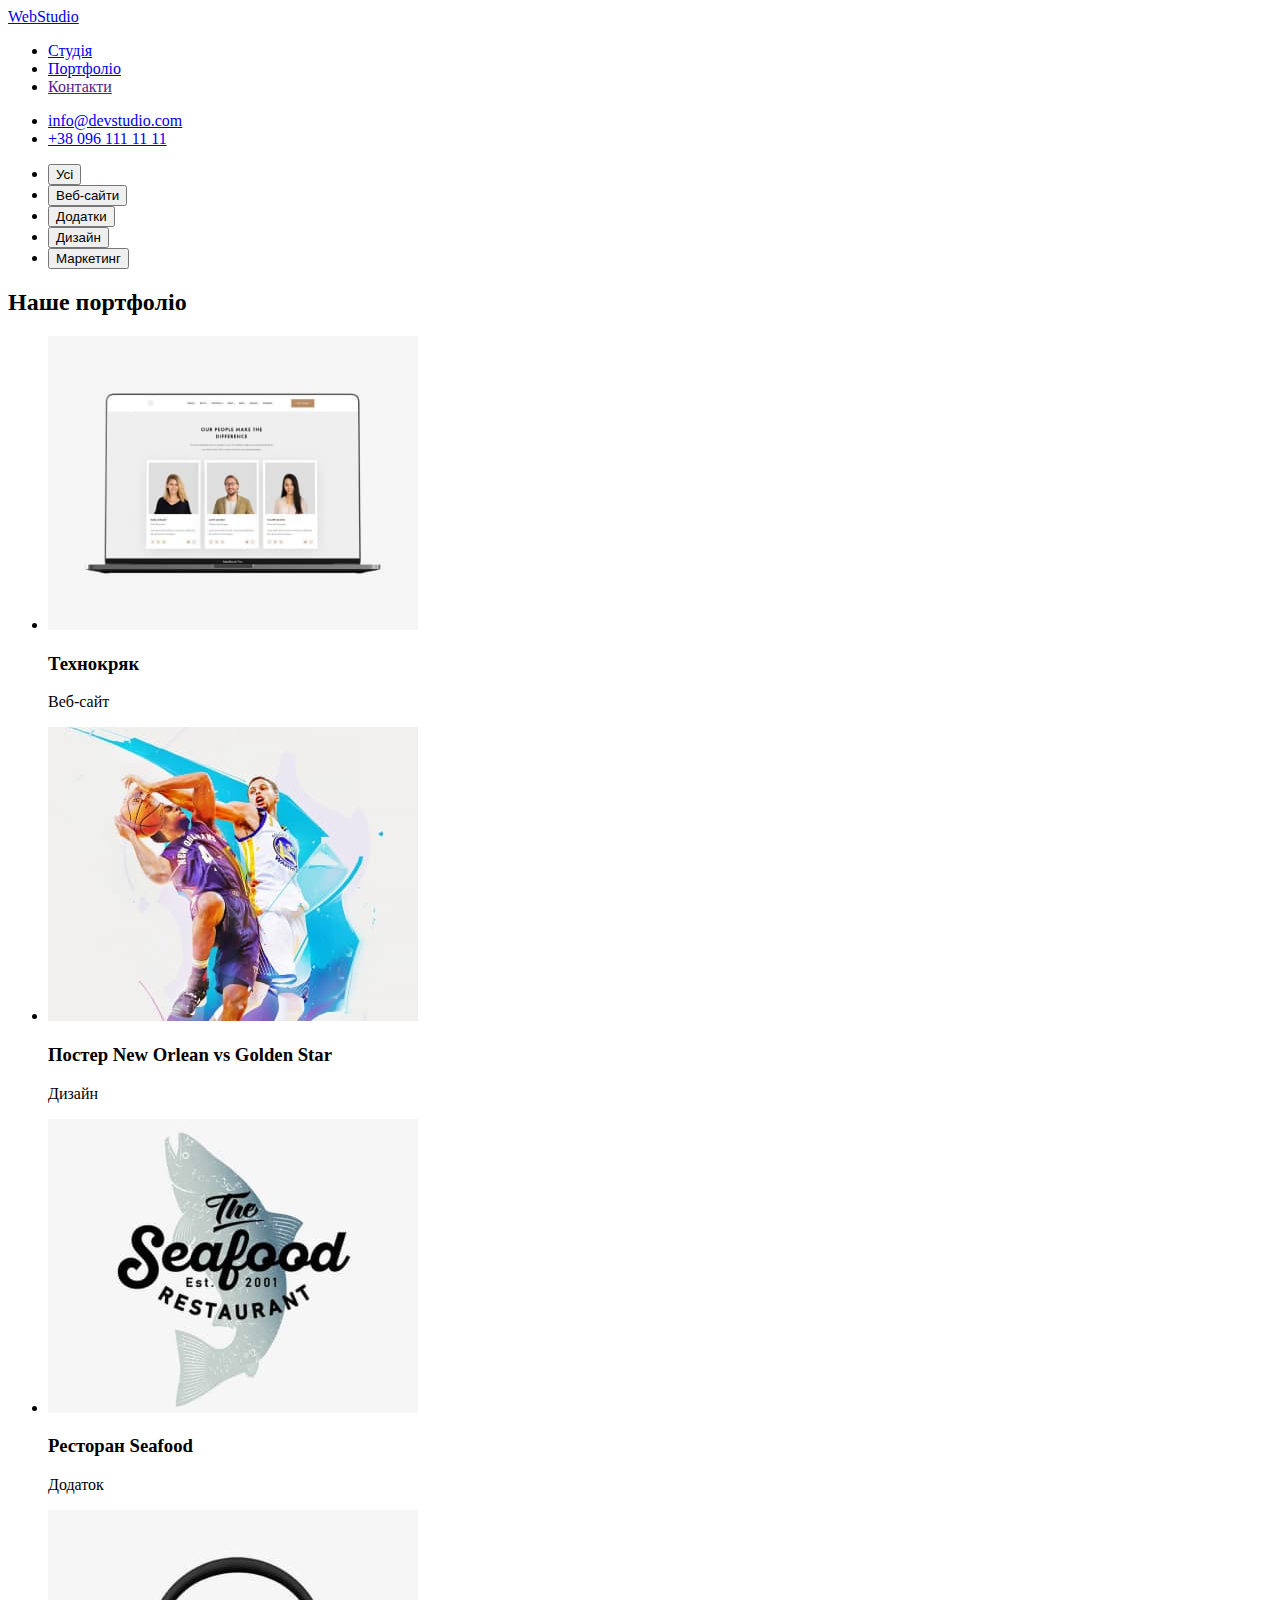
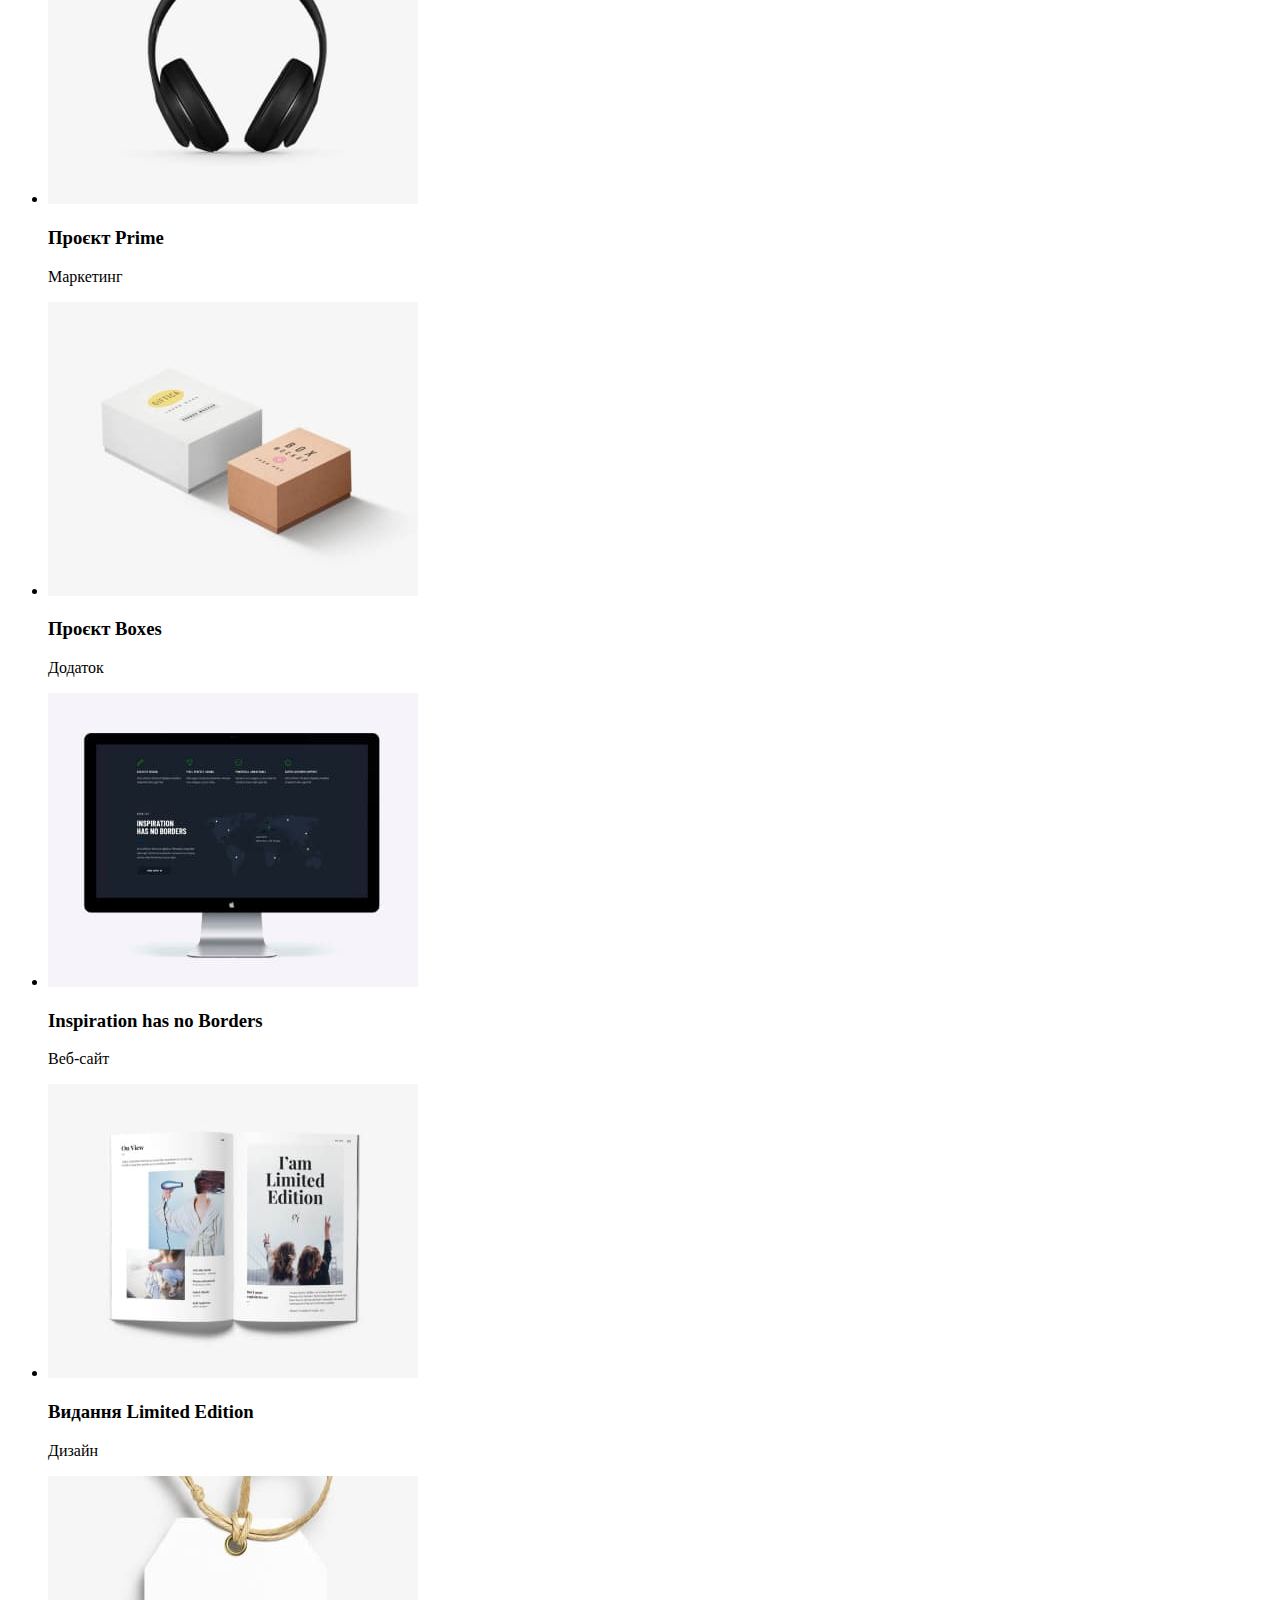
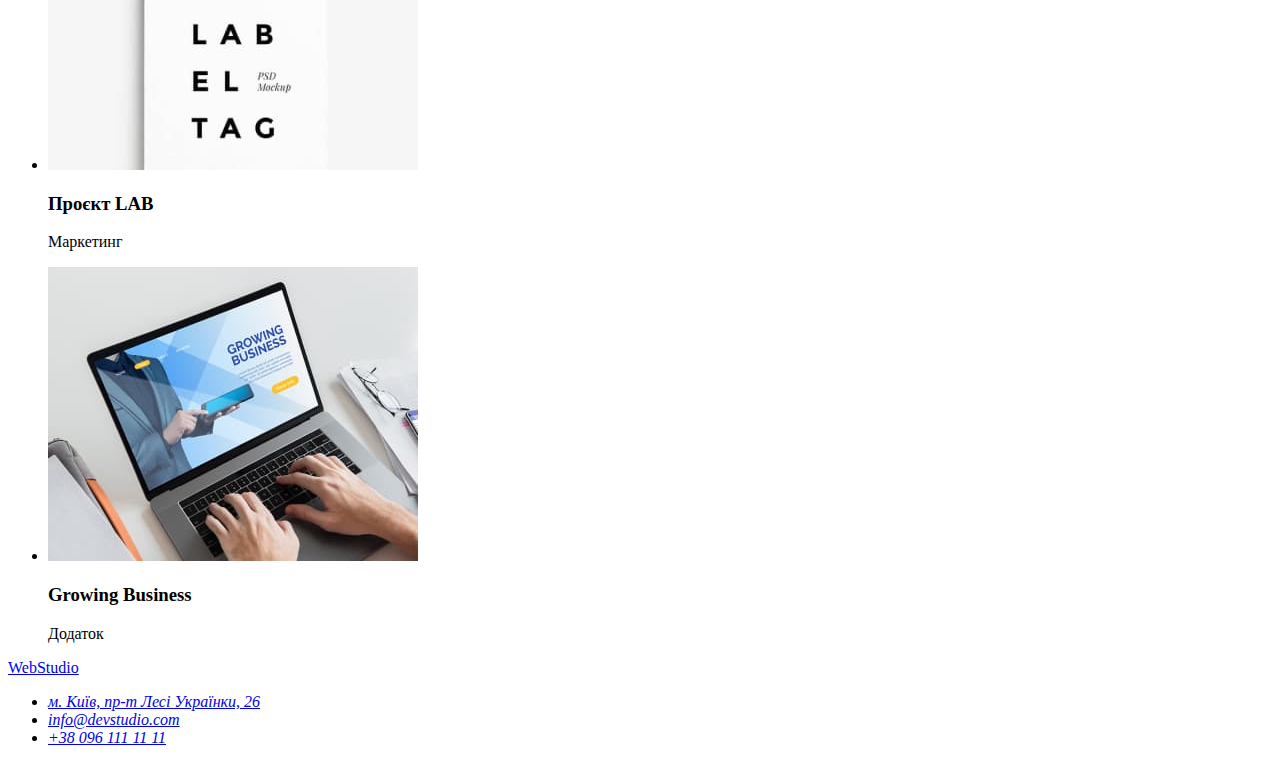
==== portfolio.html @ a3a13502 "done html" ====
<!DOCTYPE html>
<html lang="uk">
  <head>
    <meta charset="UTF-8" />
    <meta http-equiv="X-UA-Compatible" content="IE=edge" />
    <meta name="viewport" content="width=device-width, initial-scale=1.0" />
    <title>Portfolio</title>
    <link rel="preconnect" href="https://fonts.googleapis.com" />
    <link rel="preconnect" href="https://fonts.gstatic.com" crossorigin />
    <link
      href="https://fonts.googleapis.com/css2?family=Raleway:wght@700&family=Roboto:wght@400;500;700;900&display=swap"
      rel="stylesheet"
    />
    <link rel="stylesheet" href="./css/styles.css" />
  </head>
  <body>
    <header>
      <nav>
        <a href="/" lang="en">WebStudio</a>
        <ul>
          <li><a href="./index.html">Студія</a></li>
          <li><a href="./portfolio.html">Портфоліо</a></li>
          <li><a href="">Контакти</a></li>
        </ul>
      </nav>
      <ul>
        <li>
          <a href="mailto:info@devstudio.com">info@devstudio.com</a>
        </li>
        <li><a href="tel:+380961111111">+38 096 111 11 11</a></li>
      </ul>
    </header>
    <main>
      <section>
        <ul>
          <li><button type="button">Усі</button></li>
          <li><button type="button">Веб-сайти</button></li>
          <li><button type="button">Додатки</button></li>
          <li><button type="button">Дизайн</button></li>
          <li><button type="button">Маркетинг</button></li>
        </ul>
      </section>
      <section>
        <h2>Наше портфоліо</h2>
        <ul>
          <li>
            <img
              src="./images/portfolio1.jpg"
              alt="проєкти"
              width="370"
              height="294"
            />
            <h3>Технокряк</h3>
            <p>Веб-сайт</p>
          </li>
          <li>
            <img
              src="./images/portfolio2.jpg"
              alt="проєкти"
              width="370"
              height="294"
            />
            <h3>Постер New Orlean vs Golden Star</h3>
            <p>Дизайн</p>
          </li>
          <li>
            <img
              src="./images/portfolio3.jpg"
              alt="проєкти"
              width="370"
              height="294"
            />
            <h3>Ресторан Seafood</h3>
            <p>Додаток</p>
          </li>
          <li>
            <img
              src="./images/portfolio4.jpg"
              alt="проєкти"
              width="370"
              height="294"
            />
            <h3>Проєкт Prime</h3>
            <p>Маркетинг</p>
          </li>
          <li>
            <img
              src="./images/portfolio5.jpg"
              alt="проєкти"
              width="370"
              height="294"
            />
            <h3>Проєкт Boxes</h3>
            <p>Додаток</p>
          </li>
          <li>
            <img
              src="./images/portfolio6.jpg"
              alt="проєкти"
              width="370"
              height="294"
            />
            <h3>Inspiration has no Borders</h3>
            <p>Веб-сайт</p>
          </li>
          <li>
            <img
              src="./images/portfolio7.jpg"
              alt="проєкти"
              width="370"
              height="294"
            />
            <h3>Видання Limited Edition</h3>
            <p>Дизайн</p>
          </li>
          <li>
            <img
              src="./images/portfolio8.jpg"
              alt="проєкти"
              width="370"
              height="294"
            />
            <h3>Проєкт LAB</h3>
            <p>Маркетинг</p>
          </li>
          <li>
            <img
              src="./images/portfolio9.jpg"
              alt="проєкти"
              width="370"
              height="294"
            />
            <h3>Growing Business</h3>
            <p>Додаток</p>
          </li>
        </ul>
      </section>
    </main>
    <footer>
      <a href="/" lang="en">WebStudio</a>
      <address>
        <ul>
          <li>
            <a
              href="https://goo.gl/maps/eVGx38HnrU8xBjFv9"
              target="_blank"
              rel="noopener noreferrer nofollow"
              >м. Київ, пр-т Лесі Українки, 26
            </a>
          </li>
          <li>
            <a href="mailto:info@devstudio.com">info@devstudio.com</a>
          </li>
          <li><a href="tel:+380961111111">+38 096 111 11 11</a></li>
        </ul>
      </address>
    </footer>
  </body>
</html>
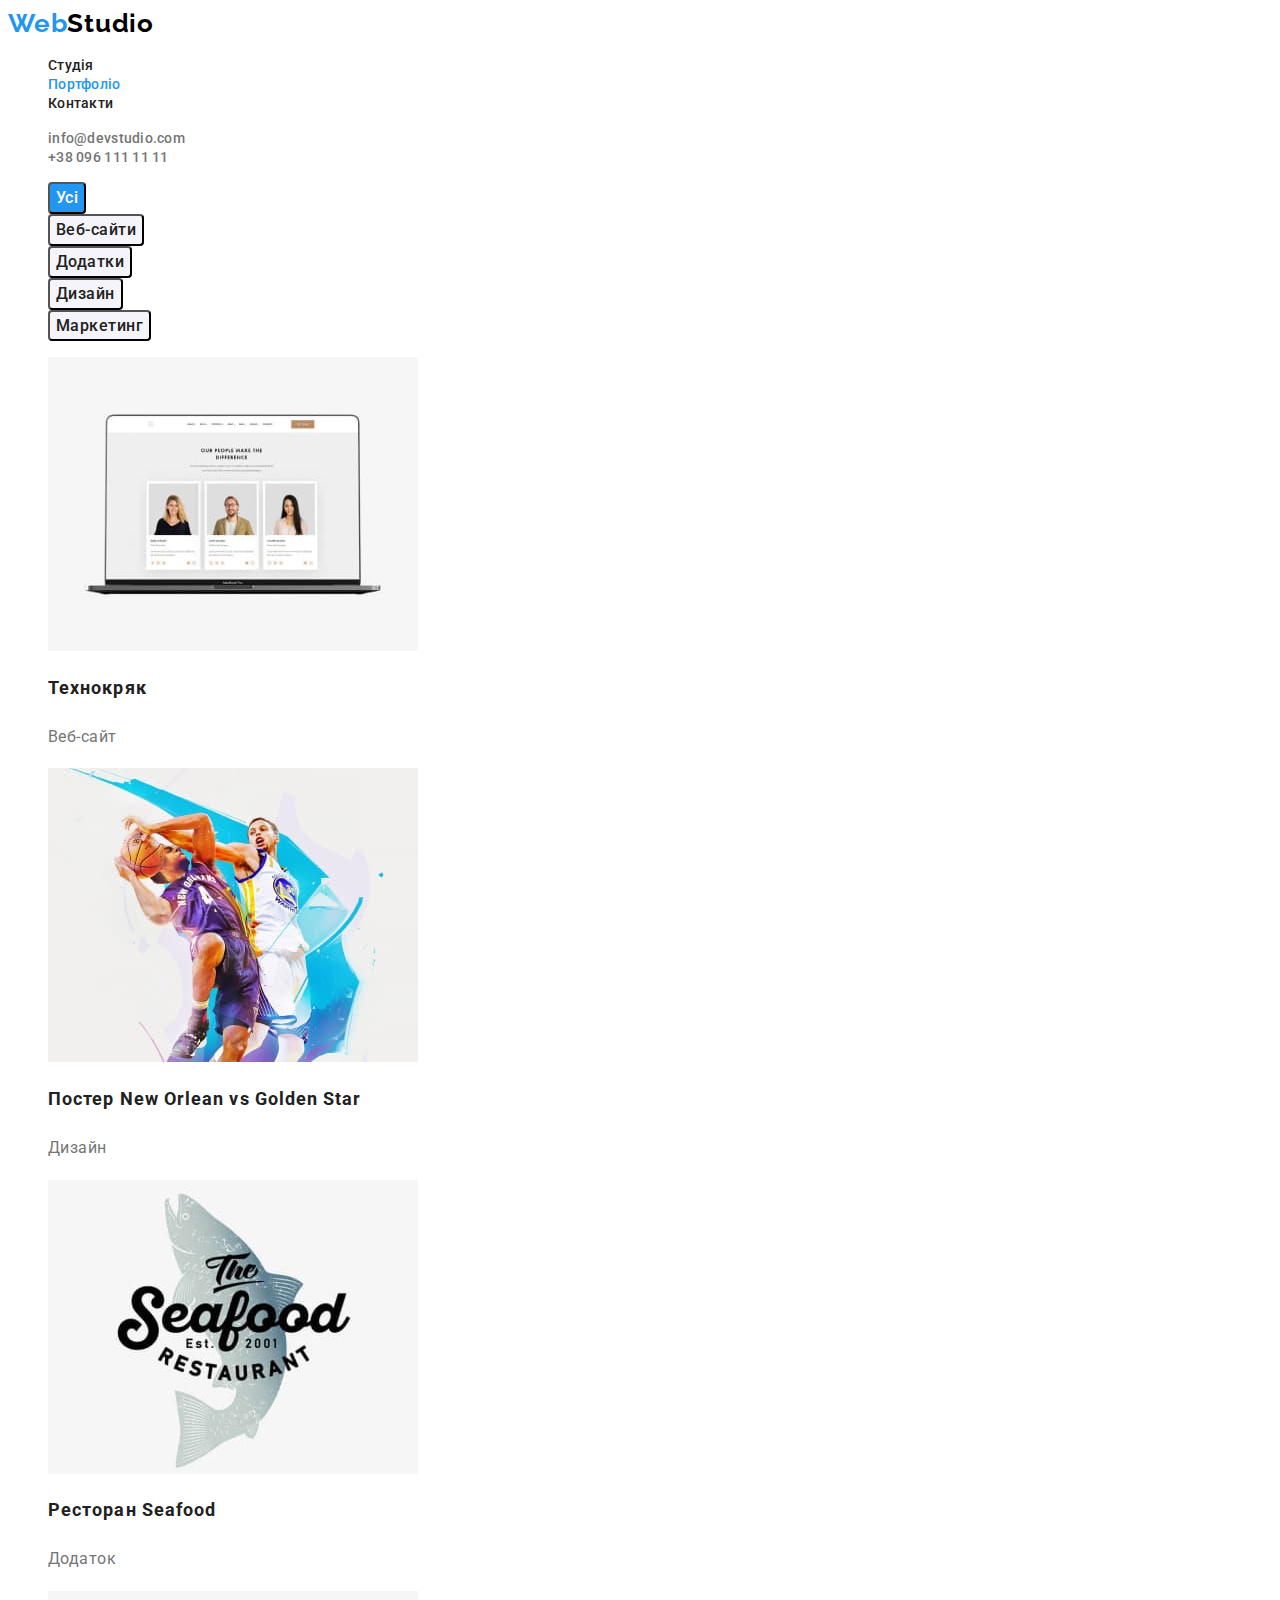
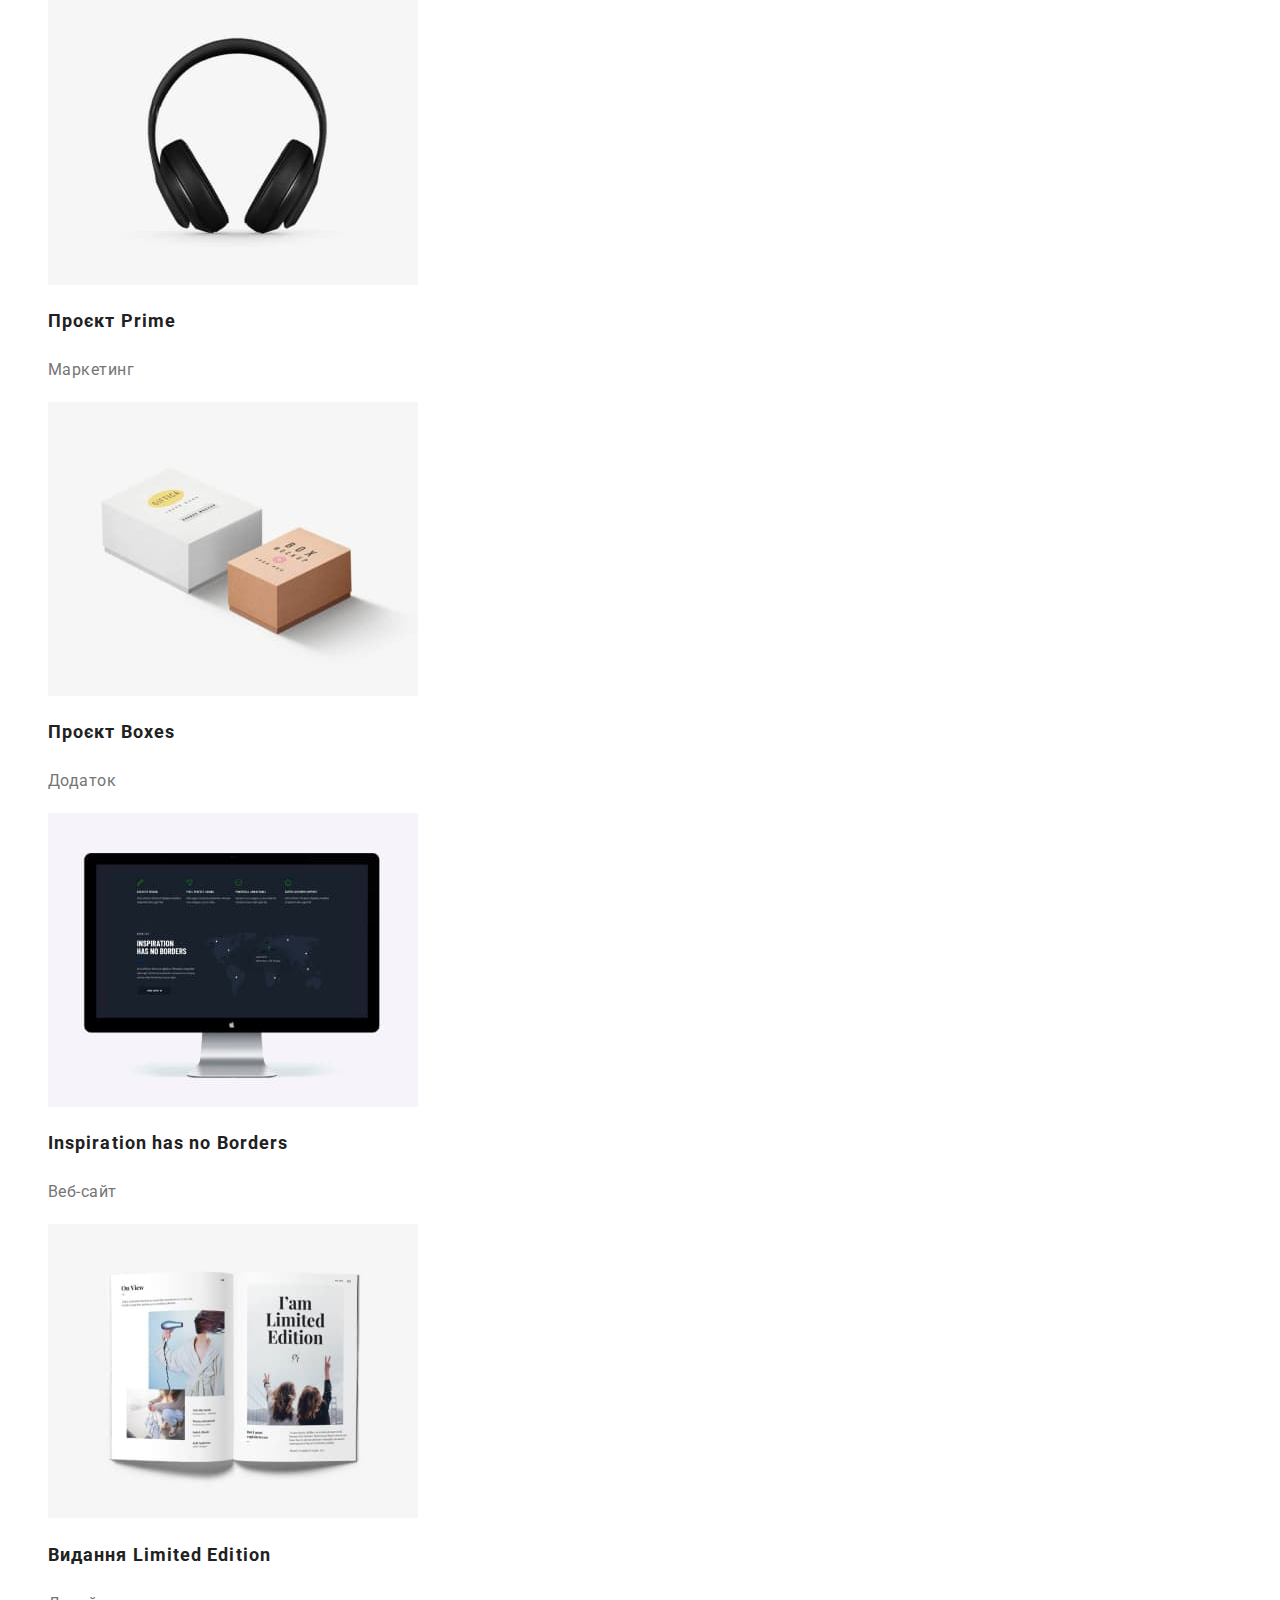
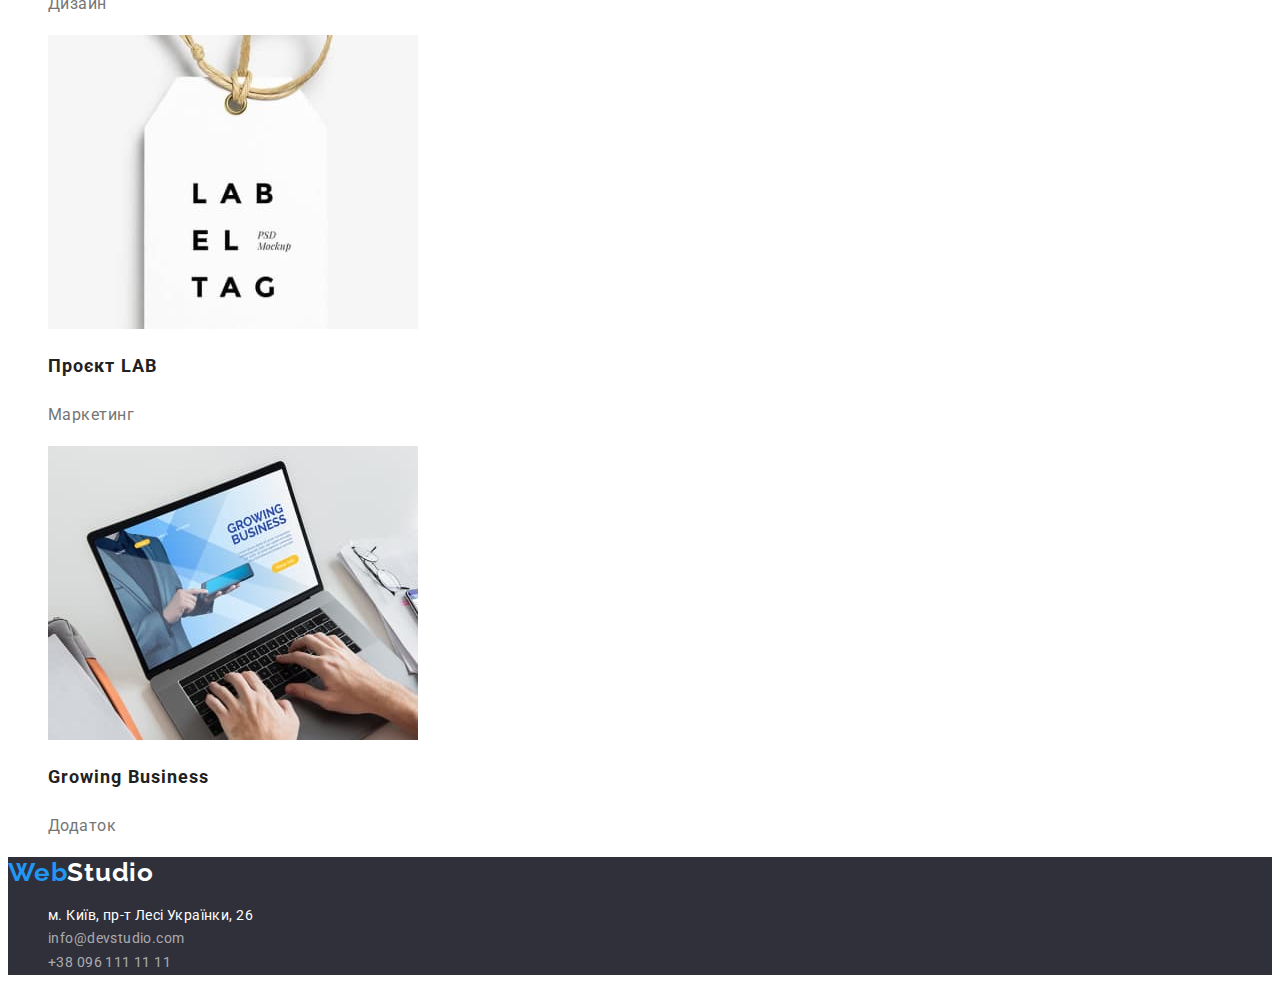
==== commit 322d84fc: "lesson 2 html + css" ====
--- a/portfolio.html
+++ b/portfolio.html
@@ -4,7 +4,7 @@
     <meta charset="UTF-8" />
     <meta http-equiv="X-UA-Compatible" content="IE=edge" />
     <meta name="viewport" content="width=device-width, initial-scale=1.0" />
-    <title>Portfolio</title>
+    <title>WebStudio</title>
     <link rel="preconnect" href="https://fonts.googleapis.com" />
     <link rel="preconnect" href="https://fonts.gstatic.com" crossorigin />
     <link
@@ -14,146 +14,162 @@
     <link rel="stylesheet" href="./css/styles.css" />
   </head>
   <body>
-    <header>
-      <nav>
-        <a href="/" lang="en">WebStudio</a>
-        <ul>
-          <li><a href="./index.html">Студія</a></li>
-          <li><a href="./portfolio.html">Портфоліо</a></li>
-          <li><a href="">Контакти</a></li>
+    <header class="header">
+      <nav class="header-navigation">
+        <a class="header-logo link" href="index.html" lang="en"><span class="header-logo-word">Web</span>Studio</a>
+        <ul class="header-list list">
+          <li class="header-item"><a class="header-link link" href="./index.html">Студія</a></li>
+          <li class="header-item"><a class="header-link link current" href="./portfolio.html">Портфоліо</a></li>
+          <li class="header-item"><a class="header-link link" href="">Контакти</a></li>
         </ul>
       </nav>
-      <ul>
-        <li>
-          <a href="mailto:info@devstudio.com">info@devstudio.com</a>
+      <ul class="header-contact-list list">
+        <li class="header-contact-item">
+          <a class="header-contact-link link" href="mailto:info@devstudio.com">info@devstudio.com</a>
         </li>
-        <li><a href="tel:+380961111111">+38 096 111 11 11</a></li>
+        <li class="header-contact-item"><a class="header-contact-link link" href="tel:+380961111111">+38 096 111 11 11</a></li>
       </ul>
     </header>
     <main>
-      <section>
-        <ul>
-          <li><button type="button">Усі</button></li>
-          <li><button type="button">Веб-сайти</button></li>
-          <li><button type="button">Додатки</button></li>
-          <li><button type="button">Дизайн</button></li>
-          <li><button type="button">Маркетинг</button></li>
+      <section class="portfolio">
+        <h1 class="portfolio-title visually-hidden">Портфоліо</h1>
+        <ul class="filter-list list">
+          <li class="filter-item"><button class="filter-btn filter-current" type="button">Усі</button></li>
+          <li class="filter-item"><button class="filter-btn" type="button">Веб-сайти</button></li>
+          <li class="filter-item"><button class="filter-btn" type="button">Додатки</button></li>
+          <li class="filter-item"><button class="filter-btn" type="button">Дизайн</button></li>
+          <li class="filter-item"><button class="filter-btn" type="button">Маркетинг</button></li>
         </ul>
-      </section>
-      <section>
-        <h2>Наше портфоліо</h2>
-        <ul>
-          <li>
-            <img
-              src="./images/portfolio1.jpg"
-              alt="проєкти"
-              width="370"
-              height="294"
-            />
-            <h3>Технокряк</h3>
-            <p>Веб-сайт</p>
+        <ul class="portfolio-list list">
+          <li class="portfolio-item" >
+            <a href="">
+              <img
+                src="./images/portfolio1.jpg"
+                alt="проєкти"
+                width="370"
+                height="294"
+              />
+            </a>
+            <h2 class="portfolio-subtitle">Технокряк</h2>
+            <p class="portfolio-text">Веб-сайт</p>
           </li>
-          <li>
-            <img
-              src="./images/portfolio2.jpg"
-              alt="проєкти"
-              width="370"
-              height="294"
-            />
-            <h3>Постер New Orlean vs Golden Star</h3>
-            <p>Дизайн</p>
+          <li class="portfolio-item" >
+            <a href="">
+              <img
+                src="./images/portfolio2.jpg"
+                alt="проєкти"
+                width="370"
+                height="294"
+              />
+            </a>
+            <h2 class="portfolio-subtitle">Постер New Orlean vs Golden Star</h2>
+            <p class="portfolio-text">Дизайн</p>
           </li>
-          <li>
-            <img
-              src="./images/portfolio3.jpg"
-              alt="проєкти"
-              width="370"
-              height="294"
-            />
-            <h3>Ресторан Seafood</h3>
-            <p>Додаток</p>
+          <li class="portfolio-item" >
+             <a href="">
+              <img
+                src="./images/portfolio3.jpg"
+                alt="проєкти"
+                width="370"
+                height="294"
+              />
+            </a>
+            <h2 class="portfolio-subtitle">Ресторан Seafood</h2>
+            <p class="portfolio-text">Додаток</p>
           </li>
-          <li>
-            <img
-              src="./images/portfolio4.jpg"
-              alt="проєкти"
-              width="370"
-              height="294"
-            />
-            <h3>Проєкт Prime</h3>
-            <p>Маркетинг</p>
+          <li class="portfolio-item" >
+             <a href="">
+              <img
+                src="./images/portfolio4.jpg"
+                alt="проєкти"
+                width="370"
+                height="294"
+              />
+            </a>
+            <h2 class="portfolio-subtitle">Проєкт Prime</h2>
+            <p class="portfolio-text">Маркетинг</p>
           </li>
-          <li>
-            <img
-              src="./images/portfolio5.jpg"
-              alt="проєкти"
-              width="370"
-              height="294"
-            />
-            <h3>Проєкт Boxes</h3>
-            <p>Додаток</p>
+          <li class="portfolio-item" >
+            <a href="">
+              <img
+                src="./images/portfolio5.jpg"
+                alt="проєкти"
+                width="370"
+                height="294"
+              />
+            </a>
+            <h2 class="portfolio-subtitle">Проєкт Boxes</h2>
+            <p class="portfolio-text">Додаток</p>
           </li>
-          <li>
-            <img
-              src="./images/portfolio6.jpg"
-              alt="проєкти"
-              width="370"
-              height="294"
-            />
-            <h3>Inspiration has no Borders</h3>
-            <p>Веб-сайт</p>
+          <li class="portfolio-item" >
+            <a href="">
+              <img
+                src="./images/portfolio6.jpg"
+                alt="проєкти"
+                width="370"
+                height="294"
+              />
+            </a>
+            <h2 class="portfolio-subtitle">Inspiration has no Borders</h2>
+            <p class="portfolio-text">Веб-сайт</p>
           </li>
-          <li>
-            <img
-              src="./images/portfolio7.jpg"
-              alt="проєкти"
-              width="370"
-              height="294"
-            />
-            <h3>Видання Limited Edition</h3>
-            <p>Дизайн</p>
+          <li class="portfolio-item" >
+            <a href="">
+              <img
+                src="./images/portfolio7.jpg"
+                alt="проєкти"
+                width="370"
+                height="294"
+              />
+            </a>
+            <h2 class="portfolio-subtitle">Видання Limited Edition</h2>
+            <p class="portfolio-text">Дизайн</p>
           </li>
-          <li>
-            <img
-              src="./images/portfolio8.jpg"
-              alt="проєкти"
-              width="370"
-              height="294"
-            />
-            <h3>Проєкт LAB</h3>
-            <p>Маркетинг</p>
+          <li class="portfolio-item" >
+             <a href="">
+              <img
+                src="./images/portfolio8.jpg"
+                alt="проєкти"
+                width="370"
+                height="294"
+              />
+            </a>
+            <h2 class="portfolio-subtitle">Проєкт LAB</h2>
+            <p class="portfolio-text">Маркетинг</p>
           </li>
-          <li>
-            <img
-              src="./images/portfolio9.jpg"
-              alt="проєкти"
-              width="370"
-              height="294"
-            />
-            <h3>Growing Business</h3>
-            <p>Додаток</p>
+          <li class="portfolio-item" >
+             <a href="">
+              <img
+                src="./images/portfolio9.jpg"
+                alt="проєкти"
+                width="370"
+                height="294"
+              />
+            </a>
+            <h2 class="portfolio-subtitle">Growing Business</h2>
+            <p class="portfolio-text">Додаток</p>
           </li>
         </ul>
       </section>
     </main>
-    <footer>
-      <a href="/" lang="en">WebStudio</a>
-      <address>
-        <ul>
-          <li>
-            <a
+   <footer class="footer">
+      <a class="footer-logo link" href="index.html" lang="en"><span class="footer-logo-word">Web</span>Studio</a>
+      <address class="footer-address">
+        <ul class="footer-list list">
+          <li class="footer-item">
+            <a class="footer-address-link link"
               href="https://goo.gl/maps/eVGx38HnrU8xBjFv9"
               target="_blank"
               rel="noopener noreferrer nofollow"
               >м. Київ, пр-т Лесі Українки, 26
             </a>
           </li>
-          <li>
-            <a href="mailto:info@devstudio.com">info@devstudio.com</a>
+          <li class="footer-item">
+            <a class="footer-link link" href="mailto:info@devstudio.com">info@devstudio.com</a>
           </li>
-          <li><a href="tel:+380961111111">+38 096 111 11 11</a></li>
+          <li><a class="footer-link link" href="tel:+380961111111">+38 096 111 11 11</a></li>
         </ul>
       </address>
     </footer>
   </body>
-</html>
+</html>--- a/css/styles.css
+++ b/css/styles.css
@@ -0,0 +1,284 @@
+body {
+  font-family: roboto, sans-serif;
+  background-color: var(--main-background-color);
+}
+
+:root {
+  --main-background-color: #ffffff;
+  --second-background-color: #2f303a;
+  --light-background-color: #f5f4fa;
+  --main-title-color: #212121;
+  --main-text-color: #757575;
+  --origin-black: #000000;
+  --accent-color: #2196f3;
+}
+
+.list {
+  list-style: none;
+}
+
+.link {
+  text-decoration: none;
+}
+
+.current {
+  color: var(--accent-color);
+}
+
+.visually-hidden {
+  position: absolute;
+  white-space: nowrap;
+  width: 1px;
+  height: 1px;
+  overflow: hidden;
+  border: 0;
+  padding: 0;
+  clip: rect(0 0 0 0);
+  clip-path: inset(50%);
+  margin: -1px;
+}
+
+.header {
+}
+.header-navigation {
+}
+.header-logo {
+  font-family: "Raleway", sans-serif;
+  font-weight: 700;
+  font-size: 26px;
+  line-height: 1.19;
+  letter-spacing: 0.03em;
+  color: var(--origin-black);
+}
+.header-logo-word {
+  color: var(--accent-color);
+}
+
+.header-list {
+}
+.header-item {
+}
+.header-link {
+  font-weight: 500;
+  font-size: 14px;
+  line-height: 1.14;
+  letter-spacing: 0.02em;
+  color: var(--main-title-color);
+}
+
+.header-contact-list {
+}
+.header-contact-item {
+}
+.header-contact-link {
+  font-weight: 500;
+  font-size: 14px;
+  line-height: 1.14;
+  letter-spacing: 0.02em;
+  color: var(--main-text-color);
+}
+
+.header-link:hover,
+.header-link:focus,
+.header-contact-link:hover,
+.header-contact-link:focus,
+.footer-address-link:hover,
+.footer-address-link:focus,
+.footer-link:hover,
+.footer-link:focus {
+  color: var(--accent-color);
+}
+
+.current {
+  color: var(--accent-color);
+}
+
+.hero {
+  background: var(--second-background-color);
+}
+
+.hero-title {
+  font-weight: 900;
+  font-size: 44px;
+  line-height: 1.36;
+  text-align: center;
+  letter-spacing: 0.06em;
+  text-transform: uppercase;
+  color: var(--main-background-color);
+}
+
+.hero-btn {
+  font-family: inherit;
+  font-style: normal;
+  font-weight: 700;
+  font-size: 16px;
+  line-height: 1.88;
+  display: flex;
+  align-items: center;
+  text-align: center;
+  letter-spacing: 0.06em;
+  color: var(--main-background-color);
+  background: var(--accent-color);
+  cursor: pointer;
+}
+
+.about {
+}
+.about-title {
+}
+.about-list {
+}
+
+.about-item {
+}
+.about-subtitle {
+  font-weight: 700;
+  font-size: 14px;
+  line-height: 1.14;
+  letter-spacing: 0.03em;
+  text-transform: uppercase;
+  color: var(--main-title-color);
+}
+.about-text {
+  font-weight: 400;
+  font-size: 14px;
+  line-height: 1.71;
+  letter-spacing: 0.03em;
+  color: var(--main-text-color);
+}
+
+.duty {
+}
+.duty-title {
+  font-weight: 700;
+  font-size: 36px;
+  line-height: 1.17;
+  text-align: center;
+  letter-spacing: 0.03em;
+  color: var(--main-title-color);
+}
+.duty-list {
+}
+.duty-item {
+}
+
+.team {
+  background: var(--light-background-color);
+}
+
+.team-title {
+  font-weight: 700;
+  font-size: 36px;
+  line-height: 1.17;
+  text-align: center;
+  letter-spacing: 0.03em;
+  color: var(--main-title-color);
+}
+.team-list {
+}
+
+.team-item {
+  background: var(--main-background-color);
+}
+
+.team-subtitle {
+  font-weight: 500;
+  font-size: 16px;
+  line-height: 1.19;
+  text-align: center;
+  letter-spacing: 0.03em;
+  color: var(--main-title-color);
+}
+.team-text {
+  font-weight: 400;
+  font-size: 16px;
+  line-height: 1.19;
+  text-align: center;
+  letter-spacing: 0.03em;
+  color: var(--main-text-color);
+}
+
+.footer {
+  background: var(--second-background-color);
+}
+.footer-logo {
+  font-family: "Raleway", sans-serif;
+  font-weight: 700;
+  font-size: 26px;
+  line-height: 1.19;
+  letter-spacing: 0.03em;
+  color: var(--main-background-color);
+}
+
+.footer-logo-word {
+  color: var(--accent-color);
+}
+
+.footer-address {
+}
+
+.footer-list {
+  font-style: normal;
+}
+
+.footer-item {
+}
+.footer-address-link {
+  font-weight: 400;
+  font-size: 14px;
+  line-height: 1.71;
+  letter-spacing: 0.03em;
+  color: var(--main-background-color);
+}
+.footer-link {
+  font-weight: 400;
+  font-size: 14px;
+  line-height: 1.71;
+  letter-spacing: 0.03em;
+  color: rgba(255, 255, 255, 0.6);
+}
+
+.portfolio {
+}
+.portfolio-title {
+}
+.filter-list {
+}
+
+.filter-item {
+}
+.filter-btn {
+  font-family: inherit;
+  font-weight: 500;
+  font-size: 16px;
+  line-height: 1.62;
+  text-align: center;
+  letter-spacing: 0.03em;
+  color: var(--main-title-color);
+  background: var(--light-background-color);
+  border-radius: 4px;
+  cursor: pointer;
+}
+.portfolio-list {
+}
+.portfolio-item {
+}
+.portfolio-subtitle {
+  font-weight: 700;
+  font-size: 18px;
+  line-height: 2;
+  letter-spacing: 0.06em;
+  color: var(--main-title-color);
+}
+.portfolio-text {
+  font-weight: 400;
+  font-size: 16px;
+  line-height: 1.88;
+  letter-spacing: 0.03em;
+  color: var(--main-text-color);
+}
+
+.filter-current {
+  background: var(--accent-color);
+  color: var(--main-background-color);
+}
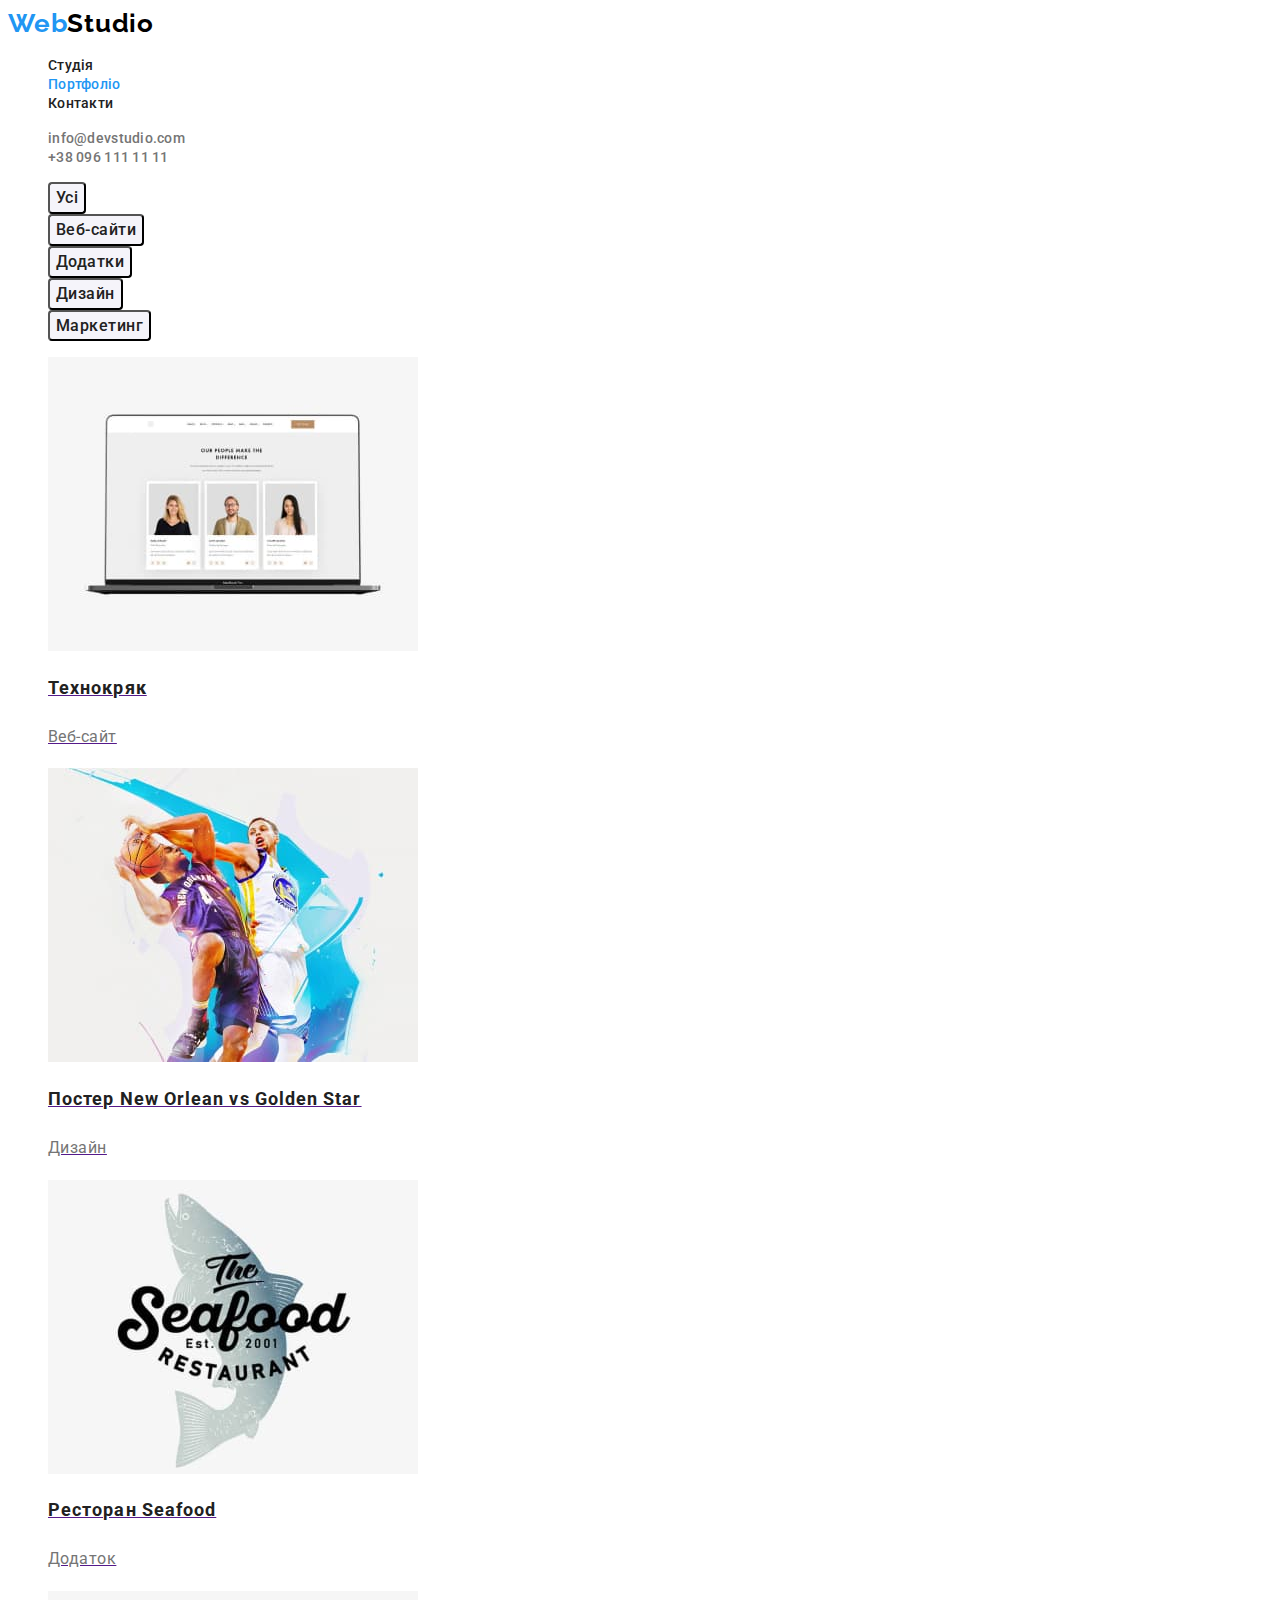
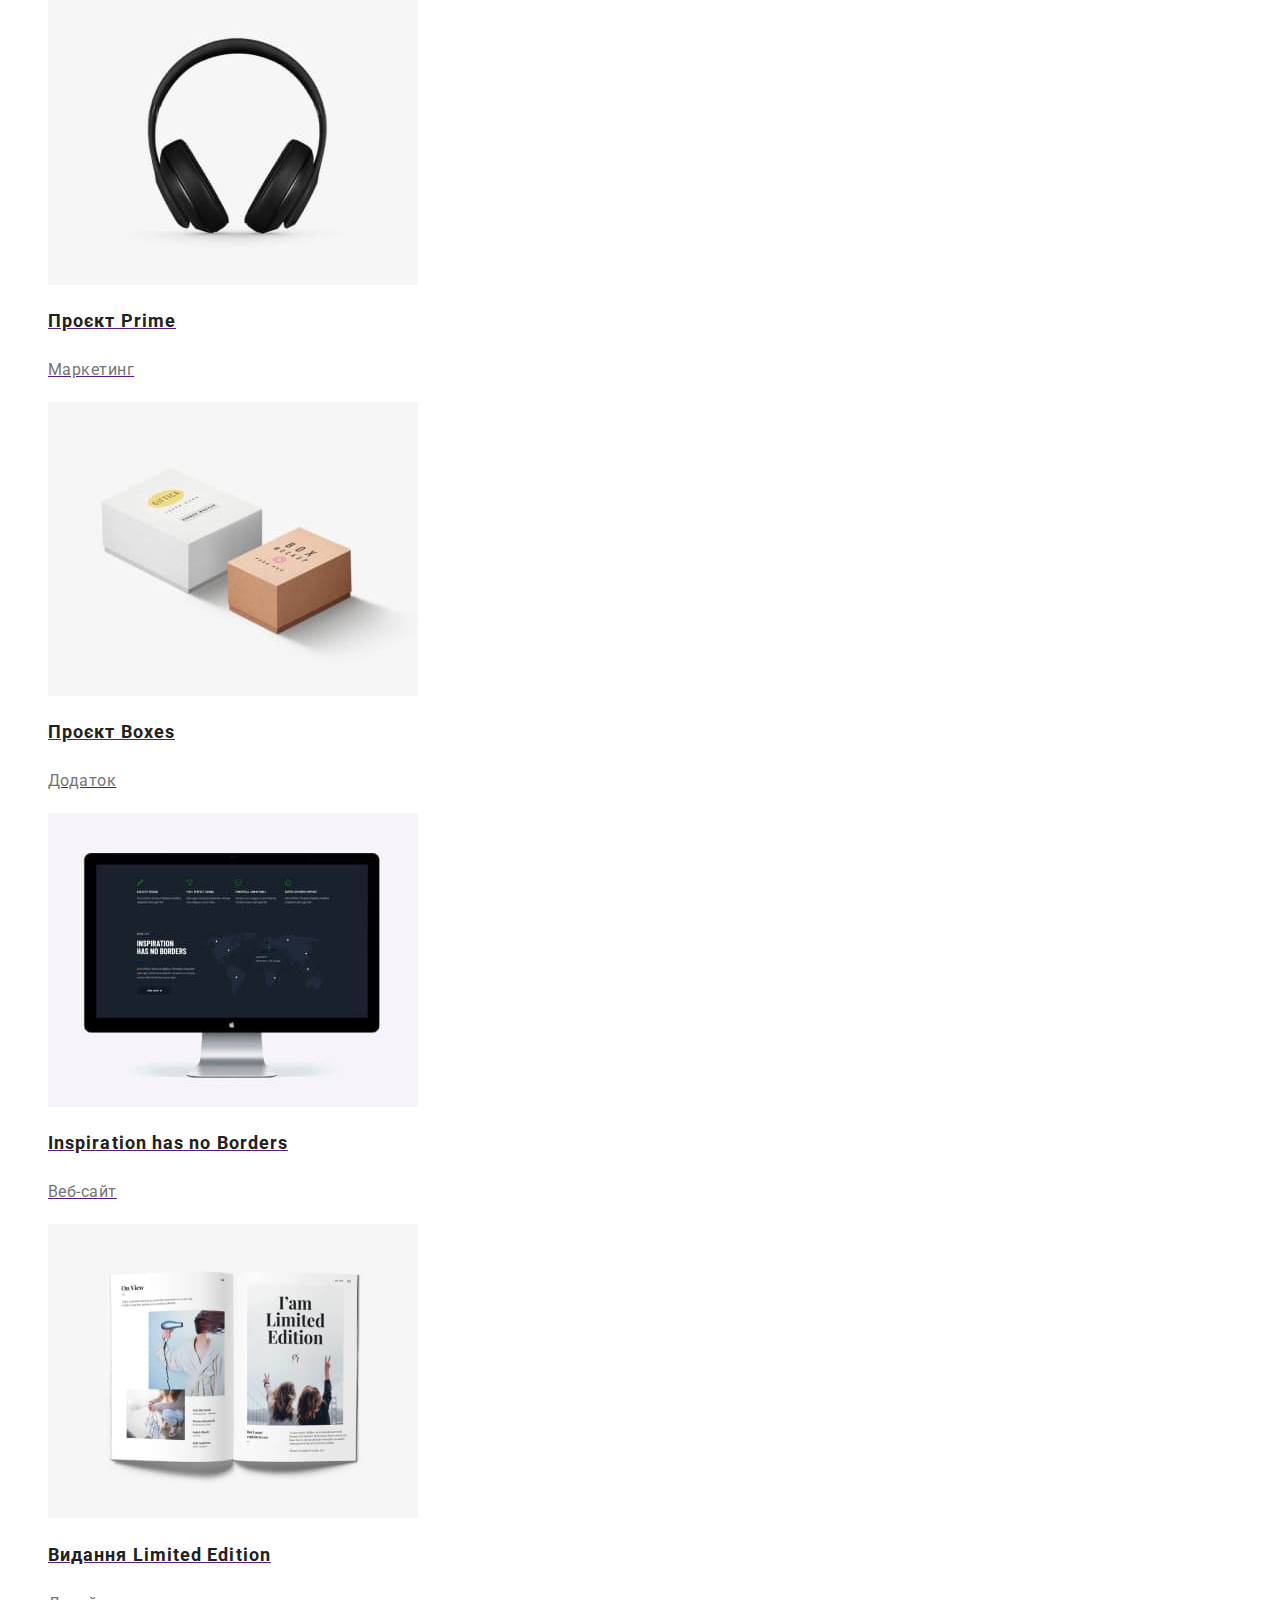
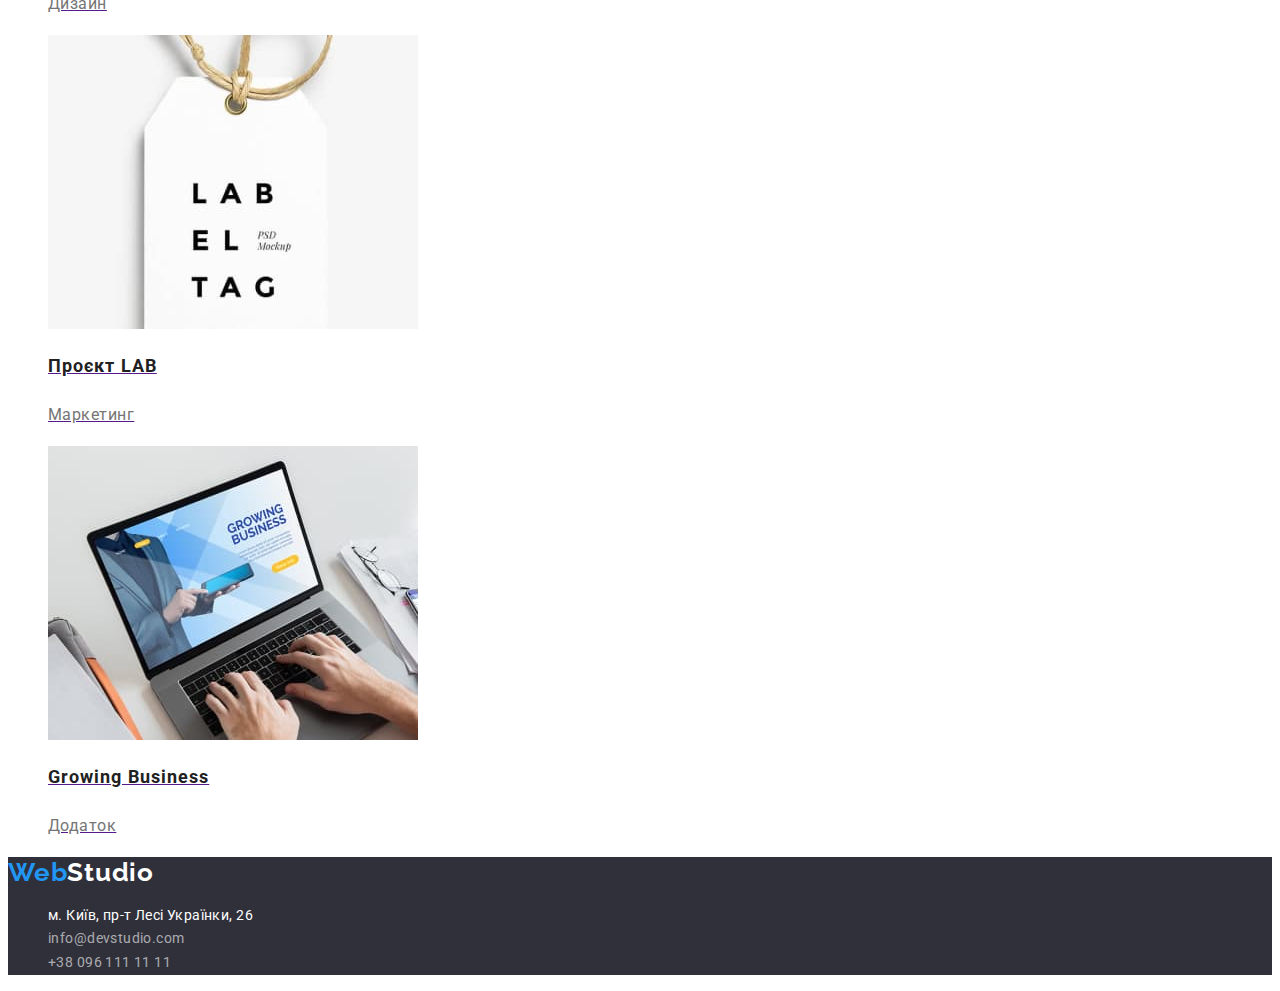
==== commit 0794c214: "small corrections" ====
--- a/portfolio.html
+++ b/portfolio.html
@@ -16,32 +16,58 @@
   <body>
     <header class="header">
       <nav class="header-navigation">
-        <a class="header-logo link" href="index.html" lang="en"><span class="header-logo-word">Web</span>Studio</a>
+        <a class="header-logo link" href="index.html" lang="en"
+          ><span class="header-logo-word">Web</span>Studio</a
+        >
         <ul class="header-list list">
-          <li class="header-item"><a class="header-link link" href="./index.html">Студія</a></li>
-          <li class="header-item"><a class="header-link link current" href="./portfolio.html">Портфоліо</a></li>
-          <li class="header-item"><a class="header-link link" href="">Контакти</a></li>
+          <li class="header-item">
+            <a class="header-link link" href="./index.html">Студія</a>
+          </li>
+          <li class="header-item">
+            <a class="header-link link current" href="./portfolio.html"
+              >Портфоліо</a
+            >
+          </li>
+          <li class="header-item">
+            <a class="header-link link" href="">Контакти</a>
+          </li>
         </ul>
       </nav>
       <ul class="header-contact-list list">
         <li class="header-contact-item">
-          <a class="header-contact-link link" href="mailto:info@devstudio.com">info@devstudio.com</a>
+          <a class="header-contact-link link" href="mailto:info@devstudio.com"
+            >info@devstudio.com</a
+          >
         </li>
-        <li class="header-contact-item"><a class="header-contact-link link" href="tel:+380961111111">+38 096 111 11 11</a></li>
+        <li class="header-contact-item">
+          <a class="header-contact-link link" href="tel:+380961111111"
+            >+38 096 111 11 11</a
+          >
+        </li>
       </ul>
     </header>
     <main>
       <section class="portfolio">
         <h1 class="portfolio-title visually-hidden">Портфоліо</h1>
         <ul class="filter-list list">
-          <li class="filter-item"><button class="filter-btn filter-current" type="button">Усі</button></li>
-          <li class="filter-item"><button class="filter-btn" type="button">Веб-сайти</button></li>
-          <li class="filter-item"><button class="filter-btn" type="button">Додатки</button></li>
-          <li class="filter-item"><button class="filter-btn" type="button">Дизайн</button></li>
-          <li class="filter-item"><button class="filter-btn" type="button">Маркетинг</button></li>
+          <li class="filter-item">
+            <button class="filter-btn" type="button">Усі</button>
+          </li>
+          <li class="filter-item">
+            <button class="filter-btn" type="button">Веб-сайти</button>
+          </li>
+          <li class="filter-item">
+            <button class="filter-btn" type="button">Додатки</button>
+          </li>
+          <li class="filter-item">
+            <button class="filter-btn" type="button">Дизайн</button>
+          </li>
+          <li class="filter-item">
+            <button class="filter-btn" type="button">Маркетинг</button>
+          </li>
         </ul>
         <ul class="portfolio-list list">
-          <li class="portfolio-item" >
+          <li class="portfolio-item">
             <a href="">
               <img
                 src="./images/portfolio1.jpg"
@@ -49,11 +75,11 @@
                 width="370"
                 height="294"
               />
-            </a>
-            <h2 class="portfolio-subtitle">Технокряк</h2>
-            <p class="portfolio-text">Веб-сайт</p>
-          </li>
-          <li class="portfolio-item" >
+              <h2 class="portfolio-subtitle">Технокряк</h2>
+              <p class="portfolio-text">Веб-сайт</p>
+            </a>
+          </li>
+          <li class="portfolio-item">
             <a href="">
               <img
                 src="./images/portfolio2.jpg"
@@ -61,103 +87,108 @@
                 width="370"
                 height="294"
               />
-            </a>
-            <h2 class="portfolio-subtitle">Постер New Orlean vs Golden Star</h2>
-            <p class="portfolio-text">Дизайн</p>
-          </li>
-          <li class="portfolio-item" >
-             <a href="">
+              <h2 class="portfolio-subtitle">
+                Постер New Orlean vs Golden Star
+              </h2>
+              <p class="portfolio-text">Дизайн</p>
+            </a>
+          </li>
+          <li class="portfolio-item">
+            <a href="">
               <img
                 src="./images/portfolio3.jpg"
                 alt="проєкти"
                 width="370"
                 height="294"
               />
-            </a>
-            <h2 class="portfolio-subtitle">Ресторан Seafood</h2>
+              <h2 class="portfolio-subtitle">Ресторан Seafood</h2>
+              <p class="portfolio-text">Додаток</p>
+            </a>
+          </li>
+          <li class="portfolio-item">
+            <a href="">
+              <img
+                src="./images/portfolio4.jpg"
+                alt="проєкти"
+                width="370"
+                height="294"
+              />
+              <h2 class="portfolio-subtitle">Проєкт Prime</h2>
+              <p class="portfolio-text">Маркетинг</p>
+            </a>
+          </li>
+          <li class="portfolio-item">
+            <a href="">
+              <img
+                src="./images/portfolio5.jpg"
+                alt="проєкти"
+                width="370"
+                height="294"
+              />
+              <h2 class="portfolio-subtitle">Проєкт Boxes</h2>
+              <p class="portfolio-text">Додаток</p>
+            </a>
+          </li>
+          <li class="portfolio-item">
+            <a href="">
+              <img
+                src="./images/portfolio6.jpg"
+                alt="проєкти"
+                width="370"
+                height="294"
+              />
+              <h2 class="portfolio-subtitle">Inspiration has no Borders</h2>
+              <p class="portfolio-text">Веб-сайт</p>
+            </a>
+          </li>
+          <li class="portfolio-item">
+            <a href="">
+              <img
+                src="./images/portfolio7.jpg"
+                alt="проєкти"
+                width="370"
+                height="294"
+              />
+              <h2 class="portfolio-subtitle">Видання Limited Edition</h2>
+              <p class="portfolio-text">Дизайн</p>
+            </a>
+          </li>
+          <li class="portfolio-item">
+            <a href="">
+              <img
+                src="./images/portfolio8.jpg"
+                alt="проєкти"
+                width="370"
+                height="294"
+              />
+              <h2 class="portfolio-subtitle">Проєкт LAB</h2>
+            <p class="portfolio-text">Маркетинг</p>
+            </a>
+          </li>
+          <li class="portfolio-item">
+            <a href="">
+              <img
+                src="./images/portfolio9.jpg"
+                alt="проєкти"
+                width="370"
+                height="294"
+              />
+               <h2 class="portfolio-subtitle">Growing Business</h2>
             <p class="portfolio-text">Додаток</p>
-          </li>
-          <li class="portfolio-item" >
-             <a href="">
-              <img
-                src="./images/portfolio4.jpg"
-                alt="проєкти"
-                width="370"
-                height="294"
-              />
-            </a>
-            <h2 class="portfolio-subtitle">Проєкт Prime</h2>
-            <p class="portfolio-text">Маркетинг</p>
-          </li>
-          <li class="portfolio-item" >
-            <a href="">
-              <img
-                src="./images/portfolio5.jpg"
-                alt="проєкти"
-                width="370"
-                height="294"
-              />
-            </a>
-            <h2 class="portfolio-subtitle">Проєкт Boxes</h2>
-            <p class="portfolio-text">Додаток</p>
-          </li>
-          <li class="portfolio-item" >
-            <a href="">
-              <img
-                src="./images/portfolio6.jpg"
-                alt="проєкти"
-                width="370"
-                height="294"
-              />
-            </a>
-            <h2 class="portfolio-subtitle">Inspiration has no Borders</h2>
-            <p class="portfolio-text">Веб-сайт</p>
-          </li>
-          <li class="portfolio-item" >
-            <a href="">
-              <img
-                src="./images/portfolio7.jpg"
-                alt="проєкти"
-                width="370"
-                height="294"
-              />
-            </a>
-            <h2 class="portfolio-subtitle">Видання Limited Edition</h2>
-            <p class="portfolio-text">Дизайн</p>
-          </li>
-          <li class="portfolio-item" >
-             <a href="">
-              <img
-                src="./images/portfolio8.jpg"
-                alt="проєкти"
-                width="370"
-                height="294"
-              />
-            </a>
-            <h2 class="portfolio-subtitle">Проєкт LAB</h2>
-            <p class="portfolio-text">Маркетинг</p>
-          </li>
-          <li class="portfolio-item" >
-             <a href="">
-              <img
-                src="./images/portfolio9.jpg"
-                alt="проєкти"
-                width="370"
-                height="294"
-              />
-            </a>
-            <h2 class="portfolio-subtitle">Growing Business</h2>
-            <p class="portfolio-text">Додаток</p>
+            </a>
           </li>
         </ul>
       </section>
     </main>
-   <footer class="footer">
-      <a class="footer-logo link" href="index.html" lang="en"><span class="footer-logo-word">Web</span>Studio</a>
+    <footer class="footer">
+      <a class="footer-logo link" href="index.html" lang="en"
+        ><span class="footer-logo-word">Web</span>Studio</a
+      >
       <address class="footer-address">
         <ul class="footer-list list">
           <li class="footer-item">
-            <a class="footer-address-link link"
+            <a
+              class="footer-address-link link"
               href="https://goo.gl/maps/eVGx38HnrU8xBjFv9"
               target="_blank"
               rel="noopener noreferrer nofollow"
@@ -165,11 +196,17 @@
             </a>
           </li>
           <li class="footer-item">
-            <a class="footer-link link" href="mailto:info@devstudio.com">info@devstudio.com</a>
-          </li>
-          <li><a class="footer-link link" href="tel:+380961111111">+38 096 111 11 11</a></li>
+            <a class="footer-link link" href="mailto:info@devstudio.com"
+              >info@devstudio.com</a
+            >
+          </li>
+          <li>
+            <a class="footer-link link" href="tel:+380961111111"
+              >+38 096 111 11 11</a
+            >
+          </li>
         </ul>
       </address>
     </footer>
   </body>
-</html>+</html>
--- a/css/styles.css
+++ b/css/styles.css
@@ -122,6 +122,11 @@
   cursor: pointer;
 }
 
+.hero-btn:hover,
+.hero-btn:focus {
+  background-color: var(--accent-color);
+}
+
 .about {
 }
 .about-title {
@@ -259,6 +264,13 @@
   border-radius: 4px;
   cursor: pointer;
 }
+
+.filter-btn:hover,
+.filter-btn:focus {
+color: var(--main-background-color);
+background-color: var(--accent-color);
+}
+
 .portfolio-list {
 }
 .portfolio-item {
@@ -278,7 +290,4 @@
   color: var(--main-text-color);
 }
 
-.filter-current {
-  background: var(--accent-color);
-  color: var(--main-background-color);
-}
+
